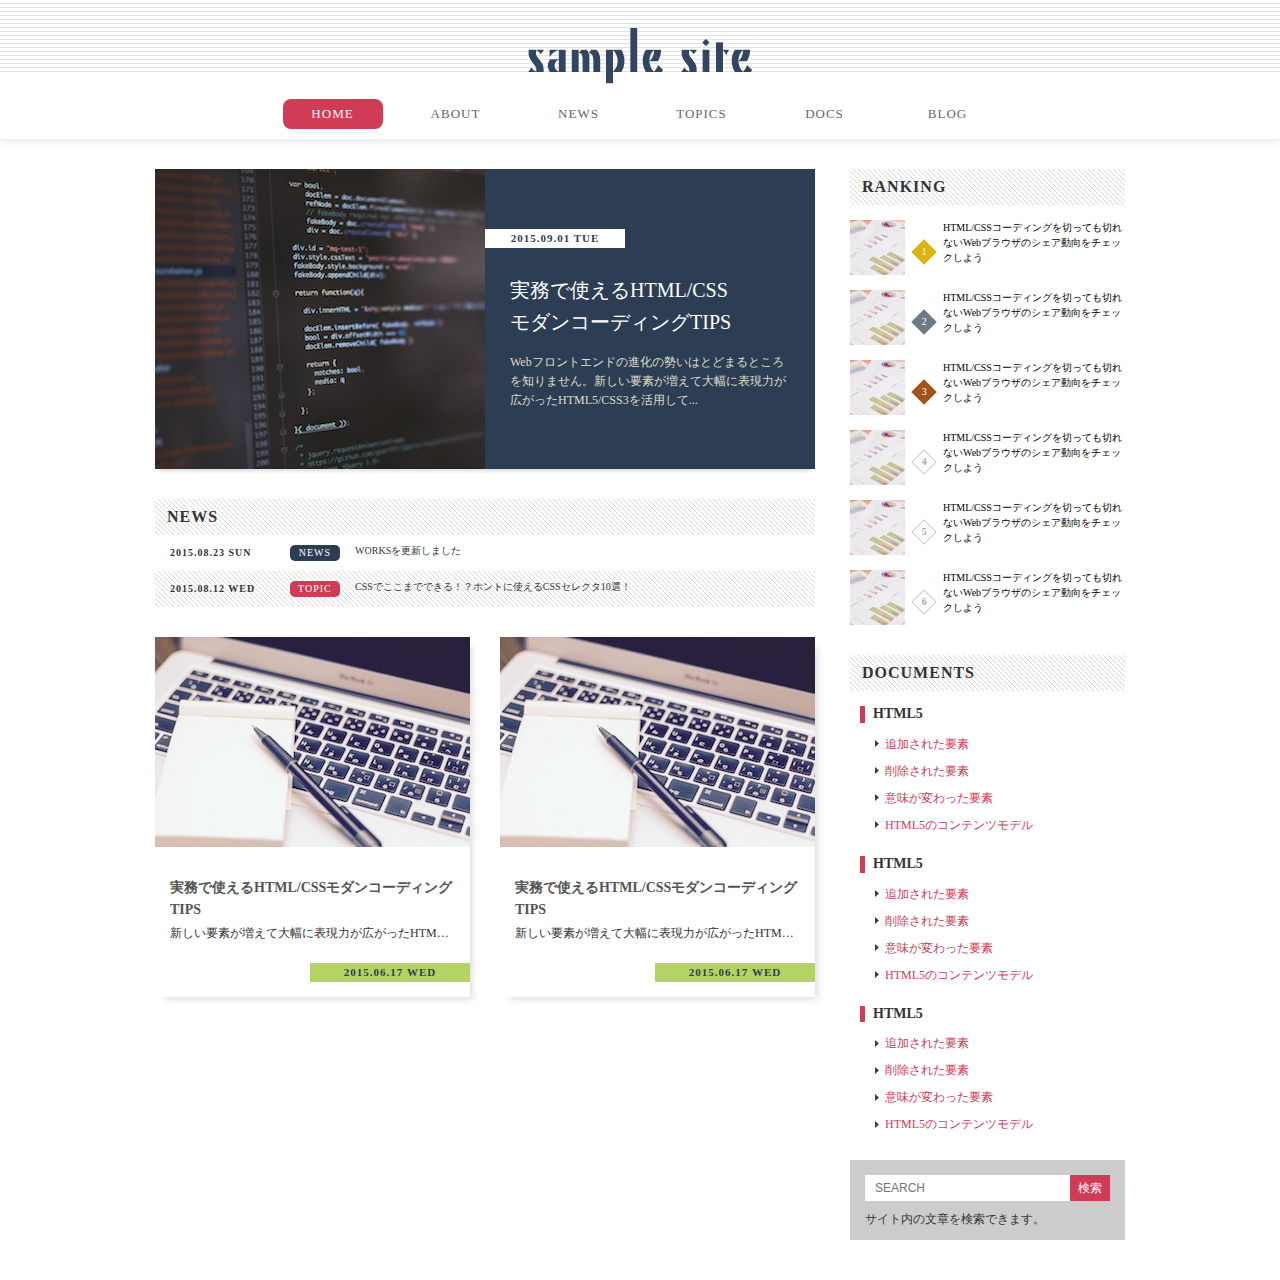
==== part1/index.html @ 4deaf5da "Part1 - サイドバー完成まで" ====
<!DOCTYPE html>
<html lang="ja">
  <head>
  	<meta charset="UTF-8">
  	<title>サイトタイトル</title>
  	<link rel="stylesheet" href="css/reset.css">
  	<link rel="stylesheet" href="css/style.css">
  </head>
  <body>
  	<header class="header">
  		<h1 class="logo">
  			<a href="/">SAMPLE SITE</a>
  		</h1>
  		<nav class="global-nav">
  			<ul>
  				<li class="nav-item active"><a href="#">HOME</a></li>
  				<li class="nav-item"><a href="#">ABOUT</a></li>
  				<li class="nav-item"><a href="#">NEWS</a></li>
  				<li class="nav-item"><a href="#">TOPICS</a></li>
  				<li class="nav-item"><a href="#">DOCS</a></li>
  				<li class="nav-item"><a href="#">BLOG</a></li>
  			</ul>
  		</nav>
  	</header>
  	<div class="wrapper clearfix">
  		<main class="main">
  			<h2 class="hidden">HOT TOPIC</h2>
  			<a href="#" class="hot-topic clearfix">
  				<img class="image" src="./images/hot-topic.jpg" alt="コーディング画面">
  				<div class="content">
  					<h3 class="title">実務で使えるHTML/CSS<br>モダンコーディングTIPS</h3>
  					<p class="desc">Webフロントエンドの進化の勢いはとどまるところを知りません。新しい要素が増えて大幅に表現力が広がったHTML5/CSS3を活用して...</p>
  					<time class="date" datetime="2015-09-01">2015.09.01 TUE</time>
  				</div>
  			</a>
  			<h2 class="heading">NEWS</h2>
  			<ul class="scroll-list">
  				<li class="scroll-item">
  					<a href="#">
  						<time class="date" datetime="2015-08-23">2015.08.23 SUN</time>
  						<span class="category news">NEWS</span>
  						<span class="title">WORKSを更新しました</span>
  					</a>
  				</li>
  				<li class="scroll-item">
  					<a href="#">
  						<time class="date" datetime="2015-08-12">2015.08.12 WED</time>
  						<span class="category">TOPIC</span>
  						<span class="title">CSSでここまでできる！？ホントに使えるCSSセレクタ10選！</span>
  					</a>
  				</li>
  			</ul>
  			<h2 class="hidden">ARTICLES</h2>
  			<div class="clearfix">
  				<a href="#" class="article-box">
  					<h3 class="title">実務で使えるHTML/CSSモダンコーディングTIPS</h3>
  					<p class="desc">新しい要素が増えて大幅に表現力が広がったHTML5/CSS3を活用し、モダンなコーディングにチャレンジしよう！</p>
  					<time class="date" datetime="2015-06-17">2015.06.17 WED</time>
  					<img class="image" src="./images/article.jpg" alt="コーディング画面">
  				</a>
  				<a href="#" class="article-box">
  					<h3 class="title">実務で使えるHTML/CSSモダンコーディングTIPS</h3>
  					<p class="desc">新しい要素が増えて大幅に表現力が広がったHTML5/CSS3を活用し、モダンなコーディングにチャレンジしよう！</p>
  					<time class="date" datetime="2015-06-17">2015.06.17 WED</time>
  					<img class="image" src="./images/article.jpg" alt="コーディング画面">
  				</a>
  			</div>
  		</main>
  		<div class="sidemenu">
  			<h2 class="heading">RANKING</h2>
  			<ol class="ranking">
  				<li class="ranking-item">
  					<a href="#">
  						<img class="image" src="./images/ranking.jpg" alt="グラフの画像">
  						<span class="order"></span>
  						<p class="text">HTML/CSSコーディングを切っても切れないWebブラウザのシェア動向をチェックしよう</p>
  					</a>
  				</li>
  				<li class="ranking-item">
  					<a href="#">
  						<img class="image" src="./images/ranking.jpg" alt="グラフの画像">
  						<span class="order"></span>
  						<p class="text">HTML/CSSコーディングを切っても切れないWebブラウザのシェア動向をチェックしよう</p>
  					</a>
  				</li>
  				<li class="ranking-item">
  					<a href="#">
  						<img class="image" src="./images/ranking.jpg" alt="グラフの画像">
  						<span class="order"></span>
  						<p class="text">HTML/CSSコーディングを切っても切れないWebブラウザのシェア動向をチェックしよう</p>
  					</a>
  				</li>
  				<li class="ranking-item">
  					<a href="#">
  						<img class="image" src="./images/ranking.jpg" alt="グラフの画像">
  						<span class="order"></span>
  						<p class="text">HTML/CSSコーディングを切っても切れないWebブラウザのシェア動向をチェックしよう</p>
  					</a>
  				</li>
  				<li class="ranking-item">
  					<a href="#">
  						<img class="image" src="./images/ranking.jpg" alt="グラフの画像">
  						<span class="order"></span>
  						<p class="text">HTML/CSSコーディングを切っても切れないWebブラウザのシェア動向をチェックしよう</p>
  					</a>
  				</li>
  				<li class="ranking-item">
  					<a href="#">
  						<img class="image" src="./images/ranking.jpg" alt="グラフの画像">
  						<span class="order"></span>
  						<p class="text">HTML/CSSコーディングを切っても切れないWebブラウザのシェア動向をチェックしよう</p>
  					</a>
  				</li>
  			</ol>
  			<h2 class="heading">DOCUMENTS</h2>
  			<ul class="documents">
  				<li>
  					<h3 class="title">HTML5</h3>
  					<ul>
  						<li><a href="#">追加された要素</a></li>
  						<li><a href="#">削除された要素</a></li>
  						<li><a href="#">意味が変わった要素</a></li>
  						<li><a href="#">HTML5のコンテンツモデル</a></li>
  					</ul>
  				</li>
  				<li>
  					<h3 class="title">HTML5</h3>
  					<ul>
  						<li><a href="#">追加された要素</a></li>
  						<li><a href="#">削除された要素</a></li>
  						<li><a href="#">意味が変わった要素</a></li>
  						<li><a href="#">HTML5のコンテンツモデル</a></li>
  					</ul>
  				</li>
  				<li>
  					<h3 class="title">HTML5</h3>
  					<ul>
  						<li><a href="#">追加された要素</a></li>
  						<li><a href="#">削除された要素</a></li>
  						<li><a href="#">意味が変わった要素</a></li>
  						<li><a href="#">HTML5のコンテンツモデル</a></li>
  					</ul>
  				</li>
  			</ul>
  			<h2 class="hidden">SEARCH</h2>
	  		<form class="search-box">
	  			<input class="search-input" type="text" name="search" placeholder="SEARCH">
	  			<input class="search-button" type="submit" value="検索">
	  			<p class="text">サイト内の文章を検索できます。</p>
	  		</form>
  		</div>
  	</div>
  	<footer class="footer">
  	</footer>
  	</div>
  </body>
</html>
---- part1/css/style.css ----
@charset "UTF-8";

html {
	font-size: 62.5%;
}
body {
	color: #333;
	/*font-size: 1.2rem;*/
	font-size: 12px;
	font-family: "Hiragino Kaku Gothic ProN", Meiryo, san-serif;
}
*, *::before, *::after {
	box-sizing: border-box;
}
a:link, a:visited, a:hover, a:active {
	color: #d03c56;
	text-decoration: none;
}
.header {
	width: 100%;
	padding: 28px 0 10px;
	background: url('../images/bg-header.gif') repeat-x;
	box-shadow: 0 0 10px 1px #e3e3e3;
}
.logo {
	width: 225px;
	height: 56px;
	margin: 0 auto;
	background: url('../images/logo.png') no-repeat;
	overflow: hidden;
	text-indent: 100%;
	white-space: nowrap;
}
.logo a {
	display: block;
	width: 100%;
	height: 100%;
}
.global-nav {
	margin-top: 15px;
	text-align: center;
}
.global-nav .nav-item {
	display: inline-block;
	margin: 0 10px;
}
.global-nav .nav-item a {
	display: inline-block;
	width: 100px;
	height: 30px;
	line-height: 30px;
	text-align: center;
	border-radius: 8px;
	color: #666;
	font-size: 1.3rem;
	letter-spacing: 1px;
	transition: 0.15s;
}
.global-nav .nav-item.active a,
.global-nav .nav-item a:hover {
	background-color: #d03c56;
	color: #fff;
}
.wrapper {
	width: 970px;
	margin: 30px auto 40px;
}
.main {
	display: block;
	float: left;
	width: 660px;
}
.hot-topic {
	display: block;
	height: 300px;
	margin-bottom: 30px;
	box-shadow: 0 6px 4px -4px rgba(0, 0, 0, 0.15);
	transition: opacity 0.15s;
}
.hot-topic:hover {
	opacity: 0.85;
}
.hot-topic .image {
	float: left;
	width: 50%;
	height: 100%;
}
.hot-topic .content {
	position: relative;
	float: left;
	width: 50%;
	height: 100%;
	padding: 105px 25px 0;
	background-color: #2d3d54;
	line-height: 1.6;
}
.hot-topic .title {
	margin-bottom: 15px;
	color: #fff;
	font-weight: normal;
	font-size: 2.0rem;
}
.hot-topic .desc {
	color: #ddc;
}
.hot-topic .date {
	position: absolute;
	top: 60px;
	left: 0;
	width: 140px;
	padding: 4px;
	background-color: #fff;
	color: #2d3d54;
	text-align: center;
	letter-spacing: 1px;
	font-weight: bold;
	font-size: 1.1rem;
	line-height: 1;
}
.hidden {
	display: none;
}
.heading {
	padding: 10px 12px;
	background: url('../images/bg-slash.gif');
	letter-spacing: 1px;
	font-size: 1.6rem;
}
.scroll-list {
	max-height: 220px;
	overflow-y: auto;
	margin-bottom: 30px;
	list-style-type: none;
}
.scroll-list .scroll-item a {
	display: block;
	padding: 10px 15px;
	color: #333;
	font-size: 0;
	transition: background-color 0.1s;
}
.scroll-list .scroll-item:nth-of-type(even) a {
	background: url('../images/bg-slash.gif');
}
.scroll-list .scroll-item a:hover {
	background-color: #fafaf8;
}
.scroll-list .date {
	display: inline-block;
	width: 19%;
	letter-spacing: 1px;
	font-weight: bold;
	font-size: 1.0rem;
}
.scroll-list .category {
	display: inline-block;
	width: 8%;
	border-radius: 5px;
	background-color: #d03c56;
	color: #fff;
	text-align: center;
	letter-spacing: 1px;
	font-size: 1.0rem;
	line-height: 16px;
}
.scroll-list .category.news {
	background-color: #2c3c53;
}
.scroll-list .title {
	display: inline-block;;
	width: 73%;
	padding-left: 15px;
	overflow: hidden;
	text-overflow: ellipsis;
	font-size: 1.0rem;
}
.article-box {
	position: relative;
	display: block;
	width: 315px;
	height: 360px;
	margin-bottom: 30px;
	padding: 210px 15px 0;
	box-shadow: 6px 6px 8px -4px rgba(0, 0, 0, 0.15);
	transition: opacity 0.15s;
}
.article-box:hover {
	opacity: 0.8;
}
.article-box .title {
	margin-top: 30px;
	color: #555;
	font-size: 1.4rem;
	line-height: 1.6;
}
.article-box .desc {
	margin-top: 5px;
	color: #333;
	overflow: hidden;
	text-overflow: ellipsis;
	white-space: nowrap;
}
.article-box .date {
	position: absolute;
	right: 0;
	bottom: 15px;
	display: block;
	width: 160px;
	padding: 4px;
	background-color: #b5d264;
	color: #2d3d54;
	text-align: center;
	letter-spacing: 1px;
	font-weight: bold;
	font-size: 1.1rem;
}
.article-box .image {
	position: absolute;
	top: 0;
	left: 0;
	width: 100%;
}
.article-box:nth-of-type(odd) {
	float: left;
}
.article-box:nth-of-type(even) {
	float: right;
}
.sidemenu {
	float: right;
	width: 275px;
}
.ranking {
	margin-bottom: 30px;
	list-style-type: none;
	counter-reset: ranking;
}
.ranking .ranking-item {
	margin-top: 15px;
}
.ranking .ranking-item a {
	display: block;
	font-size: 0;
	transition: opacity 0.15s;
}
.ranking .ranking-item a:hover {
	opacity: 0.8;
}
.ranking .image {
	width: 55px;
	height: 55px;
}
.ranking .text {
	display: inline-block;
	width: 182px;
	color: #000;
	vertical-align: top;
	line-height: 1.5;
	font-size: 1rem;
}
.ranking .order {
	display: inline-block;
	width: 18px;
	height: 18px;
	margin: 0 10px;
	border: 1px solid #ccc;
	color: #aaa;
	vertical-align: 20px;
	text-align: center;
	font-weight: bold;
	line-height: 16px;
	-webkit-transform: rotate(45deg);
	-ms-transform: rotate(45deg);
	transform: rotate(45deg);
}
.ranking .ranking-item:nth-of-type(1) .order,
.ranking .ranking-item:nth-of-type(2) .order,
.ranking .ranking-item:nth-of-type(3) .order {
	border: none;
	color: #fff;
	font-weight: normal;
	line-height: 18px;
}
.ranking .ranking-item:nth-of-type(1) .order {
	background-color: #dab413;
}
.ranking .ranking-item:nth-of-type(2) .order {
	background-color: #6e7b84;
}
.ranking .ranking-item:nth-of-type(3) .order {
	background-color: #a0541a;
}
.ranking .order::before {
	content: counter(ranking);
	counter-increment: ranking;
	display: inline-block;
	font-size: 1.0rem;
	-webkit-transform: rotate(-45deg);
	-ms-transform: rotate(-45deg);
	transform: rotate(-45deg);
}
.documents {
	margin: 10px 10px 30px;
}
.documents,
.documents ul {
	list-style-type: none;
}
.documents > li .title {
	margin: 15px 0;
	padding-left: 8px;
	border-left: 5px solid #d03c56;
	font-size: 1.4rem;
	line-height: 1.2;
}
.documents > li + li {
	margin-top: 25px;
}
.documents > li ul {
	margin: 15px;
}
.documents > li ul > li {
	margin-bottom: 15px;
	padding-left: 10px;
	background: url('../images/arrow.gif') no-repeat left center;
}
.documents a:hover {
	text-decoration: underline;
}
.search-box {
	padding: 15px;
	background-color: #ccc;
	font-size: 0;
}
.search-box > * {
	font-size: 1.2rem;
}
.search-box .search-input {
	width: 205px;
	height: 26px;
	padding: 0 10px;
	border: none;
}
.search-box .search-button {
	width: 40px;
	height: 26px;
	border: none;
	background-color: #d03c56;
	color: #fff;
	cursor: pointer;
}
.search-box .text {
	margin-top: 12px;
}
.footer {
	width: 100%;
}

.clearfix::after {
	content: '';
	display: block;
	clear: both;
}



/* tmp */
/*
.header, .main, .slidemenu, .footer {
	border: 1px solid #aaa;
	background-color: #ccc;
}
.header, .footer {
	height: 100px;
}
.main, .slidemenu {
	height: 500px;
}*/
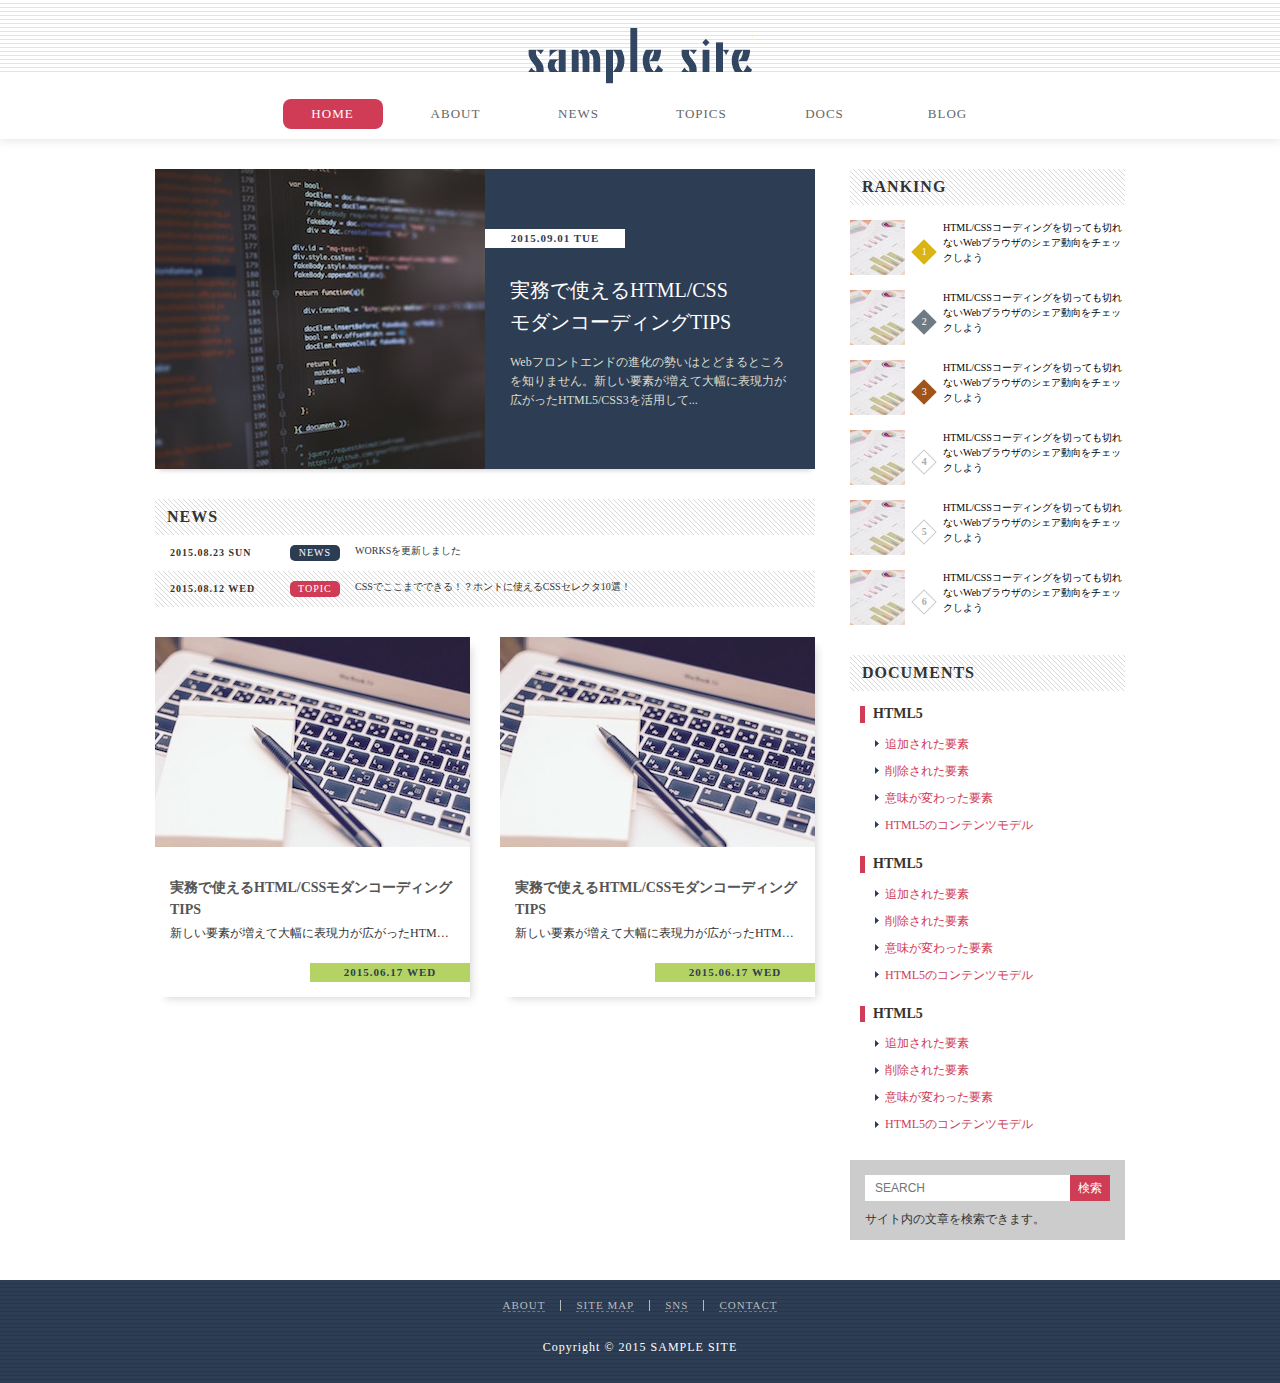
==== commit 0500fcd9: "Part1 - フッターメニューまで" ====
--- a/part1/index.html
+++ b/part1/index.html
@@ -151,7 +151,13 @@
   		</div>
   	</div>
   	<footer class="footer">
+  		<ul class="horizontal-list">
+  			<li class="horizontal-item"><a href="#">ABOUT</a></li>
+  			<li class="horizontal-item"><a href="#">SITE MAP</a></li>
+  			<li class="horizontal-item"><a href="#">SNS</a></li>
+  			<li class="horizontal-item"><a href="#">CONTACT</a></li>
+  		</ul>
+  		<p class="copyright">Copyright © 2015 SAMPLE SITE</p>
   	</footer>
-  	</div>
   </body>
 </html>
--- a/part1/css/style.css
+++ b/part1/css/style.css
@@ -354,8 +354,38 @@
 }
 .footer {
 	width: 100%;
-}
-
+	padding: 20px 0 30px;
+	background: url('../images/bg-footer.gif');
+	color: #fff;
+}
+.horizontal-list {
+	width: 970px;
+	margin: 0 auto;
+	text-align: center;
+	font-size: 0px;
+}
+.horizontal-list .horizontal-item {
+	display: inline-block;
+	padding: 0 15px;
+	letter-spacing: 1px;
+}
+.horizontal-list .horizontal-item + .horizontal-item {
+	border-left: 1px solid #bbb;
+}
+.horizontal-list .horizontal-item a {
+	border-bottom: 1px dashed #777;
+	color: #bbb;
+	font-size: 1.1rem;
+	transition: color 0.15s;
+}
+.horizontal-list .horizontal-item a:hover {
+	color: #ddd;
+}
+.copyright {
+	margin-top: 30px;
+	text-align: center;
+	letter-spacing: 1px;
+}
 .clearfix::after {
 	content: '';
 	display: block;
